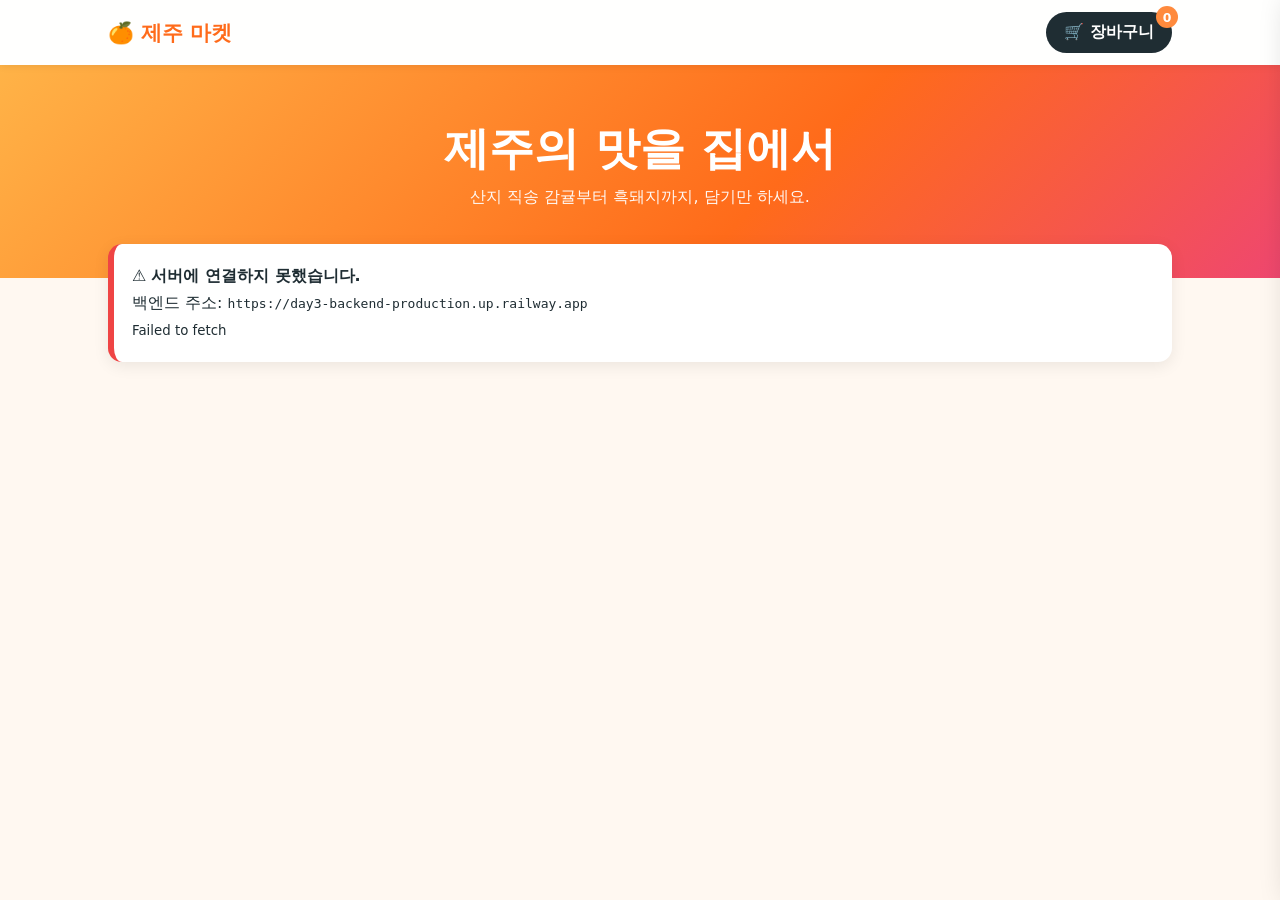
==== index.html @ 3d58faf2 "day3 frontend 초기 커밋" ====
<!DOCTYPE html>
<html lang="ko">
<head>
<meta charset="UTF-8">
<meta name="viewport" content="width=device-width, initial-scale=1">
<title>제주 마켓</title>
<link rel="stylesheet" href="style.css">
</head>
<body>
<header class="top">
  <div class="top-in">
    <div class="brand">🍊 <span>제주 마켓</span></div>
    <button class="cart-btn" id="openCart" aria-label="장바구니 열기">
      🛒 <span class="cart-label">장바구니</span>
      <span class="badge" id="badge">0</span>
    </button>
  </div>
</header>

<section class="hero">
  <h1>제주의 맛을 집에서</h1>
  <p>산지 직송 감귤부터 흑돼지까지, 담기만 하세요.</p>
</section>

<main class="wrap">
  <div id="status" class="status" hidden></div>
  <div class="grid" id="grid"></div>
</main>

<div class="overlay" id="overlay"></div>
<aside class="drawer" id="drawer" aria-hidden="true">
  <div class="drawer-head">
    <h2>🛒 내 장바구니</h2>
    <button class="x" id="closeCart" aria-label="닫기">✕</button>
  </div>
  <div class="drawer-body" id="cartBody"></div>
  <div class="drawer-foot">
    <div class="sum"><span>합계</span><b id="total">0원</b></div>
    <button class="order" id="orderBtn">주문하기</button>
    <button class="clear" id="clearBtn">비우기</button>
  </div>
</aside>

<div class="toast" id="toast"></div>

<script src="config.js"></script>
<script src="app.js"></script>
</body>
</html>
---- style.css ----
:root { --orange:#ff8a3d; --orange2:#ff6b1a; --ink:#1f2d33; --mut:#6b7c85; --bg:#fff8f1; --card:#fff; --sea:#0b7a9b; }
* { box-sizing:border-box; margin:0; padding:0; }
body { font-family:"Malgun Gothic",system-ui,sans-serif; background:var(--bg); color:var(--ink); }
button { font:inherit; cursor:pointer; border:0; }

.top { position:sticky; top:0; z-index:20; background:rgba(255,255,255,.92); backdrop-filter:blur(8px); box-shadow:0 1px 8px rgba(0,0,0,.08); }
.top-in { max-width:1100px; margin:auto; padding:12px 18px; display:flex; justify-content:space-between; align-items:center; }
.brand { font-size:1.3rem; font-weight:800; color:var(--orange2); }
.cart-btn { position:relative; background:var(--ink); color:#fff; padding:10px 18px; border-radius:30px; font-weight:700; transition:.2s; }
.cart-btn:hover { transform:translateY(-1px); }
.badge { position:absolute; top:-6px; right:-6px; min-width:22px; height:22px; border-radius:11px; background:var(--orange); color:#fff; font-size:.78rem; display:grid; place-items:center; padding:0 5px; }
.badge.pop { animation:pop .4s; }
@keyframes pop { 40% { transform:scale(1.5); } }

.hero { text-align:center; color:#fff; padding:54px 20px 70px; background:linear-gradient(135deg,#ffb347,#ff6b1a 60%,#ef476f); }
.hero h1 { font-size:clamp(1.8rem,5vw,2.8rem); margin-bottom:8px; }
.hero p { opacity:.95; }

.wrap { max-width:1100px; margin:-34px auto 60px; padding:0 18px; }
.status { background:#fff; border-radius:14px; padding:18px; text-align:center; box-shadow:0 4px 16px rgba(0,0,0,.08); margin-bottom:16px; line-height:1.7; }
.status.err { border-left:6px solid #ef4444; text-align:left; }
.grid { display:grid; grid-template-columns:repeat(auto-fill,minmax(230px,1fr)); gap:20px; }
.card { background:var(--card); border-radius:18px; overflow:hidden; box-shadow:0 6px 18px rgba(0,0,0,.08); transition:.25s; display:flex; flex-direction:column; }
.card:hover { transform:translateY(-6px); box-shadow:0 14px 28px rgba(255,107,26,.2); }
.thumb { height:140px; display:grid; place-items:center; font-size:4.2rem; background:linear-gradient(135deg,#ffe7cf,#ffd0a1); }
.card:nth-child(3n+2) .thumb { background:linear-gradient(135deg,#d8f3e4,#a9e3c4); }
.card:nth-child(3n) .thumb { background:linear-gradient(135deg,#dbeafe,#a5c8f5); }
.info { padding:14px 16px 16px; display:flex; flex-direction:column; flex:1; }
.info h3 { font-size:1.05rem; }
.info p { color:var(--mut); font-size:.86rem; margin:4px 0 12px; flex:1; }
.row { display:flex; justify-content:space-between; align-items:center; }
.price { font-weight:800; font-size:1.1rem; color:var(--orange2); }
.add { background:var(--orange); color:#fff; padding:8px 14px; border-radius:20px; font-weight:700; transition:.15s; }
.add:hover { background:var(--orange2); } .add:active { transform:scale(.92); }
.add:disabled { opacity:.6; cursor:wait; }
.skel { height:260px; border-radius:18px; background:linear-gradient(90deg,#f1e6da 25%,#faf2ea 50%,#f1e6da 75%); background-size:200% 100%; animation:sh 1.2s infinite; }
@keyframes sh { to { background-position:-200% 0; } }

.overlay { position:fixed; inset:0; background:rgba(0,0,0,.45); opacity:0; pointer-events:none; transition:.3s; z-index:30; }
.overlay.on { opacity:1; pointer-events:auto; }
.drawer { position:fixed; top:0; right:0; height:100%; width:min(420px,100%); background:#fff; z-index:40; display:flex; flex-direction:column;
  transform:translateX(105%); transition:transform .35s cubic-bezier(.2,.8,.2,1); box-shadow:-10px 0 30px rgba(0,0,0,.2); }
.drawer.on { transform:none; }
.drawer-head { display:flex; justify-content:space-between; align-items:center; padding:18px 20px; border-bottom:1px solid #eee; }
.x { background:#f1f5f9; width:34px; height:34px; border-radius:50%; }
.drawer-body { flex:1; overflow:auto; padding:14px 18px; }
.empty { text-align:center; color:var(--mut); margin-top:70px; line-height:2; }
.empty .big { font-size:3.5rem; }
.item { display:flex; gap:12px; align-items:center; padding:12px 0; border-bottom:1px dashed #eee; animation:in .3s; }
@keyframes in { from { opacity:0; transform:translateX(16px); } }
.item .em { font-size:2rem; width:54px; height:54px; border-radius:14px; background:#fff1e3; display:grid; place-items:center; flex:none; }
.item .nm { flex:1; min-width:0; } .item .nm b { display:block; font-size:.95rem; } .item .nm small { color:var(--mut); }
.qty { display:flex; align-items:center; gap:6px; margin-top:6px; }
.qty button { width:26px; height:26px; border-radius:50%; background:#f1f5f9; font-weight:800; }
.qty button:hover { background:var(--orange); color:#fff; }
.qty span { min-width:22px; text-align:center; font-weight:700; }
.del { background:none; color:#94a3b8; font-size:1.1rem; } .del:hover { color:#ef4444; }
.drawer-foot { padding:16px 20px 20px; border-top:1px solid #eee; background:#fffaf5; }
.sum { display:flex; justify-content:space-between; font-size:1.1rem; margin-bottom:12px; } .sum b { color:var(--orange2); font-size:1.4rem; }
.order { width:100%; padding:14px; border-radius:14px; background:linear-gradient(135deg,var(--orange),#ef476f); color:#fff; font-weight:800; font-size:1.05rem; }
.order:disabled { opacity:.45; cursor:not-allowed; }
.clear { width:100%; margin-top:8px; background:none; color:var(--mut); padding:6px; }
.toast { position:fixed; left:50%; bottom:28px; transform:translate(-50%,30px); background:var(--ink); color:#fff; padding:12px 22px; border-radius:30px; opacity:0; transition:.3s; z-index:60; pointer-events:none; max-width:90%; }
.toast.on { opacity:1; transform:translate(-50%,0); }
@media (max-width:520px){ .cart-label{display:none} }
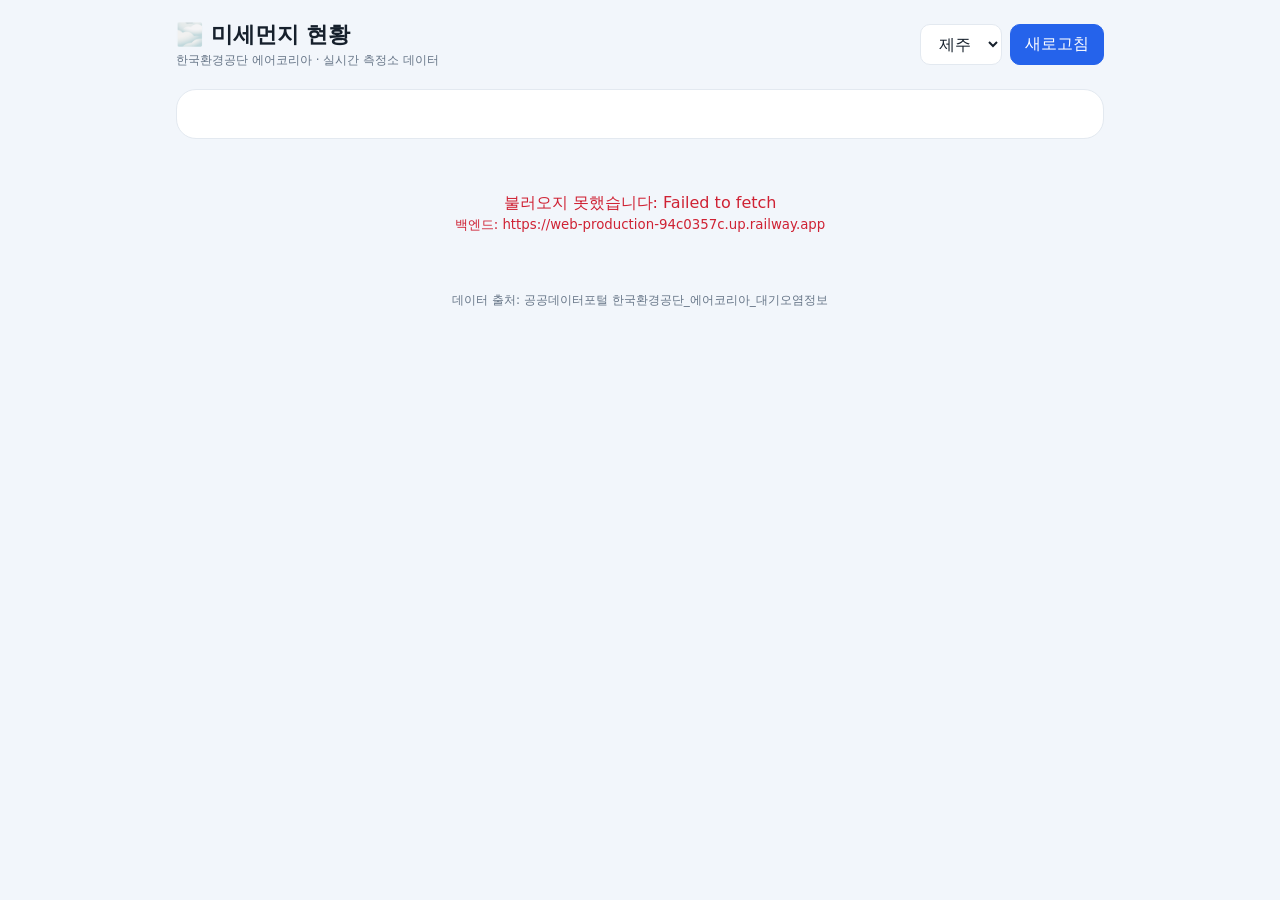
==== commit b809e640: "미세먼지 대시보드로 화면 교체" ====
--- a/index.html
+++ b/index.html
@@ -3,47 +3,80 @@
 <head>
 <meta charset="UTF-8">
 <meta name="viewport" content="width=device-width, initial-scale=1">
-<title>제주 마켓</title>
-<link rel="stylesheet" href="style.css">
+<title>미세먼지 현황</title>
+<style>
+  :root{--bg:#f2f6fb;--card:#fff;--text:#16202c;--sub:#667587;--line:#e3e9f0;
+    --g1:#1a9d57;--g2:#c98a0b;--g3:#e0661f;--g4:#cf2234;--g0:#8a94a0;--accent:#2563eb}
+  @media (prefers-color-scheme:dark){:root{--bg:#0f1620;--card:#18222f;--text:#e8eef5;--sub:#93a3b6;--line:#26323f;
+    --g1:#34c77b;--g2:#e5b23a;--g3:#f08a4b;--g4:#ff5b6b;--g0:#6d7a89;--accent:#6ea0ff}}
+  *{box-sizing:border-box}
+  body{margin:0;background:var(--bg);color:var(--text);font-family:system-ui,"Malgun Gothic",sans-serif}
+  .wrap{max-width:960px;margin:0 auto;padding:0 16px 40px}
+  header{display:flex;justify-content:space-between;align-items:center;gap:12px;padding:20px 0;flex-wrap:wrap}
+  h1{margin:0;font-size:22px} h1 small{display:block;font-size:12px;font-weight:400;color:var(--sub);margin-top:2px}
+  .ctl{display:flex;gap:8px}
+  select,button{font:inherit;padding:9px 14px;border-radius:10px;border:1px solid var(--line);background:var(--card);color:var(--text)}
+  button{background:var(--accent);border-color:var(--accent);color:#fff;cursor:pointer}
+  .hero{background:var(--card);border-radius:20px;padding:24px;display:grid;grid-template-columns:1fr 1fr;gap:16px;border:1px solid var(--line)}
+  .big{border-radius:16px;padding:18px;border:2px solid var(--c,var(--g0))}
+  .big .lb{font-size:13px;color:var(--sub)} .big .v{font-size:44px;font-weight:700;line-height:1.1;margin:6px 0}
+  .big .v small{font-size:14px;font-weight:400;color:var(--sub)} .badge{display:inline-block;padding:3px 12px;border-radius:99px;color:#fff;font-size:13px;background:var(--c,var(--g0))}
+  .meta{margin:14px 2px 10px;display:flex;justify-content:space-between;color:var(--sub);font-size:13px;gap:8px;flex-wrap:wrap}
+  .grid{display:grid;grid-template-columns:repeat(auto-fill,minmax(200px,1fr));gap:12px}
+  .card{background:var(--card);border:1px solid var(--line);border-left:6px solid var(--c,var(--g0));border-radius:14px;padding:14px}
+  .card h3{margin:0;font-size:16px} .t{font-size:12px;color:var(--sub);margin:2px 0 10px}
+  .r{display:flex;justify-content:space-between;align-items:center;font-size:14px;padding:3px 0}
+  .r b{font-weight:600} .mini{font-size:11px;padding:1px 8px;border-radius:99px;color:#fff;margin-left:6px;background:var(--c,var(--g0))}
+  .g1{--c:var(--g1)}.g2{--c:var(--g2)}.g3{--c:var(--g3)}.g4{--c:var(--g4)}.g0{--c:var(--g0)}
+  .msg{padding:30px;text-align:center;color:var(--sub);grid-column:1/-1}.err{color:var(--g4)}
+  footer{margin-top:28px;font-size:12px;color:var(--sub);text-align:center}
+  @media (max-width:560px){.hero{grid-template-columns:1fr}.big .v{font-size:36px}}
+</style>
 </head>
 <body>
-<header class="top">
-  <div class="top-in">
-    <div class="brand">🍊 <span>제주 마켓</span></div>
-    <button class="cart-btn" id="openCart" aria-label="장바구니 열기">
-      🛒 <span class="cart-label">장바구니</span>
-      <span class="badge" id="badge">0</span>
-    </button>
-  </div>
-</header>
+<div class="wrap">
+  <header>
+    <h1>🌫️ 미세먼지 현황<small>한국환경공단 에어코리아 · 실시간 측정소 데이터</small></h1>
+    <div class="ctl"><select id="sido" aria-label="시도 선택"></select><button id="reload">새로고침</button></div>
+  </header>
+  <section class="hero" id="hero"></section>
+  <div class="meta"><span id="count"></span><span id="updated"></span></div>
+  <div class="grid" id="grid"></div>
+  <footer>데이터 출처: 공공데이터포털 한국환경공단_에어코리아_대기오염정보</footer>
+</div>
+<script src="config.js"></script>
+<script>
+const SIDOS=["제주","서울","부산","대구","인천","광주","대전","울산","경기","강원","충북","충남","전북","전남","경북","경남","세종"];
+const $=id=>document.getElementById(id);
+const esc=s=>String(s??"-").replace(/[&<>"]/g,c=>({"&":"&amp;","<":"&lt;",">":"&gt;",'"':"&quot;"}[c]));
+const TH={pm10:[30,80,150],pm25:[15,35,75]};
+const NAMES=["좋음","보통","나쁨","매우나쁨"];
+function grade(kind,v){const n=parseFloat(v);if(isNaN(n))return 0;const t=TH[kind];return n<=t[0]?1:n<=t[1]?2:n<=t[2]?3:4}
+const gname=g=>g?NAMES[g-1]:"정보없음";
+const avg=a=>{const n=a.map(parseFloat).filter(x=>!isNaN(x));return n.length?Math.round(n.reduce((x,y)=>x+y)/n.length):null};
+$("sido").innerHTML=SIDOS.map(s=>`<option>${s}</option>`).join("");
 
-<section class="hero">
-  <h1>제주의 맛을 집에서</h1>
-  <p>산지 직송 감귤부터 흑돼지까지, 담기만 하세요.</p>
-</section>
+function big(label,kind,v){const g=v==null?0:grade(kind,v);
+  return `<div class="big g${g}"><div class="lb">${label}</div><div class="v">${v??"-"}<small> ㎍/㎥</small></div><span class="badge">${gname(g)}</span></div>`}
 
-<main class="wrap">
-  <div id="status" class="status" hidden></div>
-  <div class="grid" id="grid"></div>
-</main>
-
-<div class="overlay" id="overlay"></div>
-<aside class="drawer" id="drawer" aria-hidden="true">
-  <div class="drawer-head">
-    <h2>🛒 내 장바구니</h2>
-    <button class="x" id="closeCart" aria-label="닫기">✕</button>
-  </div>
-  <div class="drawer-body" id="cartBody"></div>
-  <div class="drawer-foot">
-    <div class="sum"><span>합계</span><b id="total">0원</b></div>
-    <button class="order" id="orderBtn">주문하기</button>
-    <button class="clear" id="clearBtn">비우기</button>
-  </div>
-</aside>
-
-<div class="toast" id="toast"></div>
-
-<script src="config.js"></script>
-<script src="app.js"></script>
+async function load(){
+  $("grid").innerHTML='<div class="msg">불러오는 중...</div>';
+  try{
+    const r=await fetch(`${window.API_BASE}/air?sido=${encodeURIComponent($("sido").value)}`);
+    if(!r.ok) throw new Error((await r.json().catch(()=>({}))).detail||r.status);
+    const d=await r.json();
+    $("hero").innerHTML=big(`${esc($("sido").value)} 평균 미세먼지 PM10`,"pm10",avg(d.map(i=>i.pm10)))+big(`${esc($("sido").value)} 평균 초미세먼지 PM2.5`,"pm25",avg(d.map(i=>i.pm25)));
+    $("count").textContent=`측정소 ${d.length}곳`;
+    $("updated").textContent=d[0]?`기준 시각 ${d[0].time}`:"";
+    $("grid").innerHTML=d.map(i=>{const g=Math.max(grade("pm10",i.pm10),grade("pm25",i.pm25));
+      return `<div class="card g${g}"><h3>${esc(i.station)}</h3><div class="t">${esc(i.time)}</div>
+      <div class="r"><span>미세 PM10</span><span><b>${esc(i.pm10)}</b><span class="mini g${grade("pm10",i.pm10)}">${gname(grade("pm10",i.pm10))}</span></span></div>
+      <div class="r"><span>초미세 PM2.5</span><span><b>${esc(i.pm25)}</b><span class="mini g${grade("pm25",i.pm25)}">${gname(grade("pm25",i.pm25))}</span></span></div>
+      <div class="r"><span>오존 O₃</span><b>${esc(i.o3)}</b></div>
+      <div class="r"><span>이산화질소 NO₂</span><b>${esc(i.no2)}</b></div></div>`}).join("")||'<div class="msg">데이터가 없습니다.</div>';
+  }catch(e){$("hero").innerHTML="";$("grid").innerHTML=`<div class="msg err">불러오지 못했습니다: ${esc(e.message)}<br><small>백엔드: ${esc(window.API_BASE)}</small></div>`}
+}
+$("reload").onclick=load;$("sido").onchange=load;load();
+</script>
 </body>
 </html>
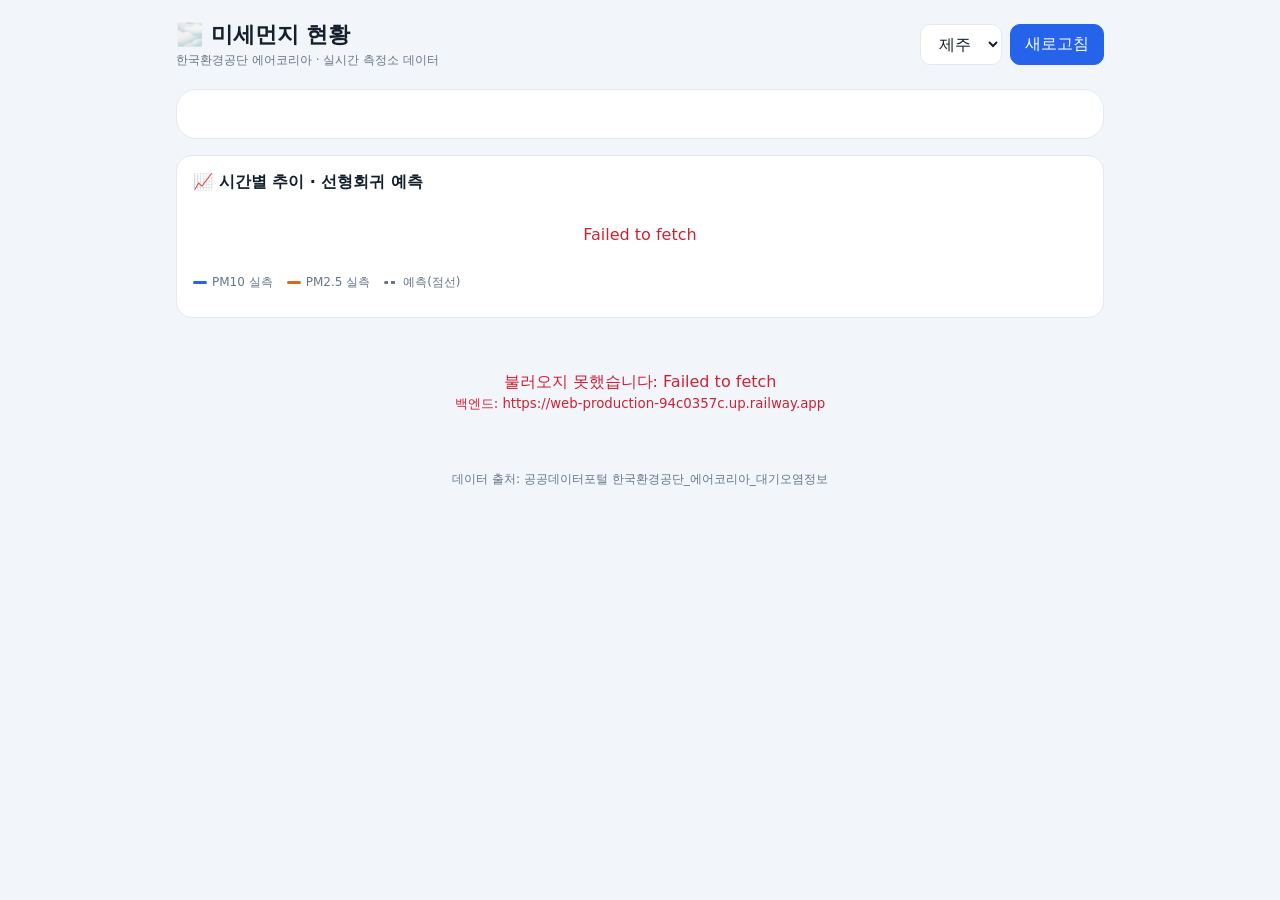
==== commit 17b9db23: "시간별 추이 및 선형회귀 예측 차트 추가" ====
--- a/index.html
+++ b/index.html
@@ -29,6 +29,15 @@
   .r b{font-weight:600} .mini{font-size:11px;padding:1px 8px;border-radius:99px;color:#fff;margin-left:6px;background:var(--c,var(--g0))}
   .g1{--c:var(--g1)}.g2{--c:var(--g2)}.g3{--c:var(--g3)}.g4{--c:var(--g4)}.g0{--c:var(--g0)}
   .msg{padding:30px;text-align:center;color:var(--sub);grid-column:1/-1}.err{color:var(--g4)}
+  .panel{background:var(--card);border:1px solid var(--line);border-radius:16px;padding:16px;margin-top:16px}
+  .ph{display:flex;justify-content:space-between;gap:8px;flex-wrap:wrap;margin-bottom:8px} #fit{font-size:12px;color:var(--sub)}
+  #chart svg{width:100%;height:auto;display:block} #chart .msg{padding:24px}
+  .legend{display:flex;gap:14px;font-size:12px;color:var(--sub);flex-wrap:wrap;margin-top:6px}
+  .legend i{display:inline-block;width:14px;height:3px;border-radius:2px;margin-right:5px;vertical-align:middle}
+  .legend i.dash{background:repeating-linear-gradient(90deg,var(--sub) 0 4px,transparent 4px 7px)}
+  .fcst{display:flex;gap:8px;flex-wrap:wrap;margin-top:10px}
+  .fcst div{border:1px solid var(--line);border-radius:10px;padding:6px 10px;font-size:12px;color:var(--sub)}
+  .fcst b{display:block;font-size:14px;color:var(--text)}
   footer{margin-top:28px;font-size:12px;color:var(--sub);text-align:center}
   @media (max-width:560px){.hero{grid-template-columns:1fr}.big .v{font-size:36px}}
 </style>
@@ -40,6 +49,12 @@
     <div class="ctl"><select id="sido" aria-label="시도 선택"></select><button id="reload">새로고침</button></div>
   </header>
   <section class="hero" id="hero"></section>
+  <section class="panel">
+    <div class="ph"><b>📈 시간별 추이 · 선형회귀 예측</b><span id="fit"></span></div>
+    <div id="chart"><div class="msg">불러오는 중...</div></div>
+    <div class="legend"><span><i style="background:var(--accent)"></i>PM10 실측</span><span><i style="background:var(--g3)"></i>PM2.5 실측</span><span><i class="dash"></i>예측(점선)</span></div>
+    <div id="fcst" class="fcst"></div>
+  </section>
   <div class="meta"><span id="count"></span><span id="updated"></span></div>
   <div class="grid" id="grid"></div>
   <footer>데이터 출처: 공공데이터포털 한국환경공단_에어코리아_대기오염정보</footer>
@@ -76,7 +91,47 @@
       <div class="r"><span>이산화질소 NO₂</span><b>${esc(i.no2)}</b></div></div>`}).join("")||'<div class="msg">데이터가 없습니다.</div>';
   }catch(e){$("hero").innerHTML="";$("grid").innerHTML=`<div class="msg err">불러오지 못했습니다: ${esc(e.message)}<br><small>백엔드: ${esc(window.API_BASE)}</small></div>`}
 }
-$("reload").onclick=load;$("sido").onchange=load;load();
+async function getJson(path){
+  const r=await fetch(window.API_BASE+path);
+  const j=await r.json().catch(()=>({}));
+  if(!r.ok) throw new Error(j.detail||r.status);
+  return j;
+}
+const cssv=n=>getComputedStyle(document.documentElement).getPropertyValue(n).trim();
+function line(pts,x,y,color,dash){
+  if(!pts.length) return "";
+  return `<polyline fill="none" stroke="${color}" stroke-width="2.2" ${dash?'stroke-dasharray="6 5"':""} points="${pts.map(p=>x(p.t)+","+y(p.v)).join(" ")}"/>`+
+    pts.map(p=>`<circle cx="${x(p.t)}" cy="${y(p.v)}" r="${dash?2.5:2}" fill="${dash?"none":color}" stroke="${color}"/>`).join("");
+}
+async function loadTrend(){
+  const s=encodeURIComponent($("sido").value);
+  $("fcst").innerHTML="";$("fit").textContent="";
+  try{
+    const [h,p]=await Promise.all([getJson(`/air/history?sido=${s}&hours=72`),getJson(`/air/predict?sido=${s}&hours=72&ahead=6`)]);
+    const T=x=>new Date(x.replace(" ","T")).getTime();
+    const hist=k=>h.filter(r=>r[k]!=null).map(r=>({t:T(r.time),v:r[k]}));
+    const fc=k=>p.predictions[k]?p.predictions[k].forecast.map(f=>({t:T(f.time),v:f.value})):[];
+    const a10=hist("pm10"),a25=hist("pm25"),f10=fc("pm10"),f25=fc("pm25");
+    if(a10.length+a25.length<2){
+      $("chart").innerHTML=`<div class="msg">저장된 데이터 ${h.length}건 — 서버가 30분마다 자동으로 쌓고 있습니다. 2개 시각 이상 쌓이면 그래프가 나타나고, 3개 이상이면 예측이 계산됩니다.</div>`;return;
+    }
+    const all=[...a10,...a25,...f10,...f25];
+    const W=720,H=260,L=40,R=12,Tp=12,B=28;
+    const t0=Math.min(...all.map(d=>d.t)),t1=Math.max(...all.map(d=>d.t));
+    const vmax=Math.max(10,Math.ceil(Math.max(...all.map(d=>d.v))/10)*10);
+    const x=t=>L+(t1===t0?0:(t-t0)/(t1-t0))*(W-L-R), y=v=>Tp+(1-v/vmax)*(H-Tp-B);
+    const grid=[0,.25,.5,.75,1].map(f=>{const v=Math.round(vmax*f),yy=y(v);return `<line x1="${L}" x2="${W-R}" y1="${yy}" y2="${yy}" stroke="${cssv("--line")}"/><text x="${L-6}" y="${yy+4}" text-anchor="end" font-size="11" fill="${cssv("--sub")}">${v}</text>`}).join("");
+    const ticks=[0,.5,1].map(f=>{const t=t0+(t1-t0)*f,d=new Date(t);return `<text x="${x(t)}" y="${H-8}" text-anchor="${f===0?"start":f===1?"end":"middle"}" font-size="11" fill="${cssv("--sub")}">${d.getMonth()+1}/${d.getDate()} ${String(d.getHours()).padStart(2,"0")}시</text>`}).join("");
+    const nowX=a10.length||a25.length?x(Math.max(...[...a10,...a25].map(d=>d.t))):null;
+    $("chart").innerHTML=`<svg viewBox="0 0 ${W} ${H}" role="img" aria-label="미세먼지 시간별 추이와 예측">${grid}${ticks}
+      ${nowX&&f10.length+f25.length?`<line x1="${nowX}" x2="${nowX}" y1="${Tp}" y2="${H-B}" stroke="${cssv("--sub")}" stroke-dasharray="2 4"/>`:""}
+      ${line(a10,x,y,cssv("--accent"))}${line(a25,x,y,cssv("--g3"))}${line(f10,x,y,cssv("--accent"),true)}${line(f25,x,y,cssv("--g3"),true)}</svg>`;
+    const m=p.predictions;
+    $("fit").textContent=m.pm10?`PM10 변화율 ${m.pm10.slope_per_hour>0?"+":""}${m.pm10.slope_per_hour}㎍/㎥ per 시간 · R² ${m.pm10.r2} · 표본 ${p.points}시각`:`표본 ${p.points}시각`;
+    $("fcst").innerHTML=(m.pm10?m.pm10.forecast:[]).map((f,i)=>`<div>${f.time.slice(5,16)}<b>PM10 ${f.value}</b>${m.pm25?`PM2.5 ${m.pm25.forecast[i].value}`:""}</div>`).join("");
+  }catch(e){$("chart").innerHTML=`<div class="msg err">${esc(e.message)}</div>`}
+}
+$("reload").onclick=()=>{load();loadTrend()};$("sido").onchange=()=>{load();loadTrend()};load();loadTrend();
 </script>
 </body>
 </html>
